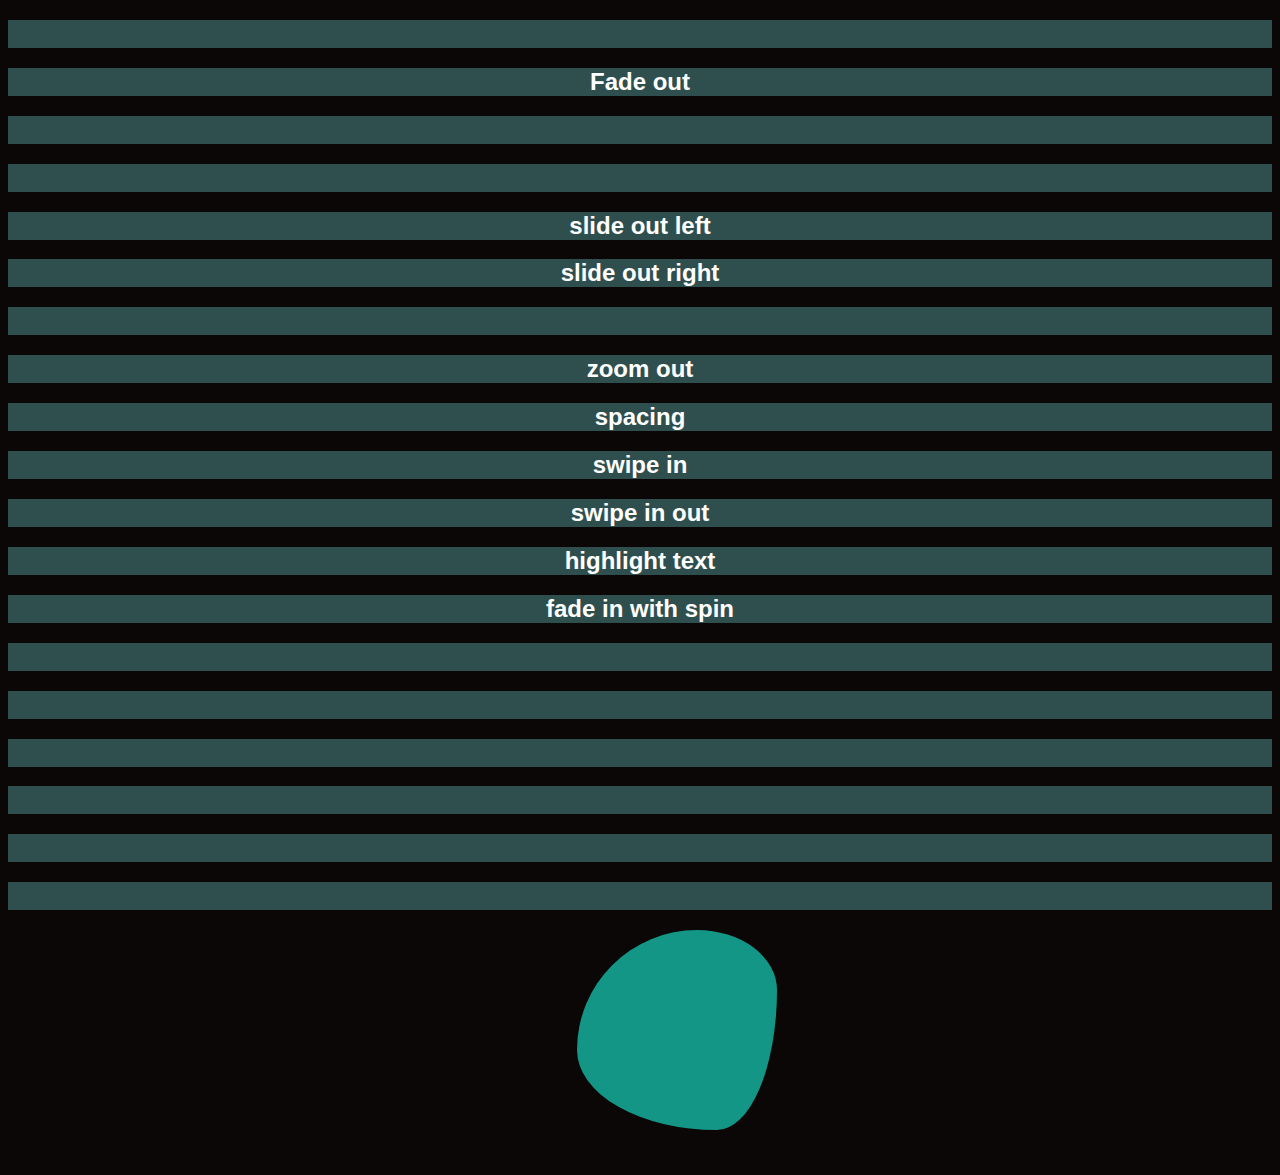
==== uxanim.html @ cb8e22ff "cleaned up and commented" ====
<!doctype html>

<html lang="en">
<head>
  <meta charset="utf-8">
  <title>Animation testing</title>
  <meta http-equiv="X-UA-Compatible" content="IE=edge"> 
  <meta name="viewport" content="width = device-width, initial-scale = 1">
  <link
    rel="stylesheet"
    href="uxanimate.css"
  />
  <link
    rel="stylesheet"
    href="style.css"
  />
</head>

<body style="background-color: #0a0706">
<div class="border"><h2 class="uxanimate__fadeIn">Fade In</h2></div>
<div class="border"><h2 class="uxanimate__fadeOut">Fade out</h2></div>
<div class="border"><h2 class="uxanimate__slideInLeft">slide in left</h2></div>
<div class="border"><h2 class="uxanimate__slideInRight opac">slide in right</h2></div>
<div class="border"><h2 class="uxanimate__slideOutLeft">slide out left</h2></div>
<div class="border"><h2 class="uxanimate__slideOutRight">slide out right</h2></div>
<div class="border"><h2 class="uxanimate__zoomIn">zoom in</h2></div>
<div class="border"><h2 class="uxanimate__zoomOut">zoom out</h2></div>
<div class="border"><h2 class="uxanimate__spacing">spacing</h2></div>
<div class="border uxanimate__swipeIn"><h2>swipe in</h2></div>
<div class="border"><h2 class="uxanimate__swipeInOut">swipe in out</h2></div>
<div class="border"><h2 class="uxanimate__highlightText">highlight text</h2></div>
<div class="border uxanimate__fadeInOnHover"><h2 class="uxanimate__fadeInOnHoverIn">fade in with spin</h2></div>
<div class="border"><h2 class="uxanimate__slideInLeftFade">slide in left fade</h2></div>
<div class="border"><h2 class="uxanimate__slideInRightFade">slide in right fade</h2></div>
<div class="border"><h2 class="uxanimate__fadeInBottom">fade in from bottom</h2></div>
<div class="border"><h2 class="uxanimate__slideInTopFadeSlow">slide in top fade slow</h2></div>
<div class="border"><h2 class="uxanimate__slideInTopFadeMid">slide in top fade mid</h2></div>
<div class="border"><h2 class="uxanimate__slideInTopFadeFast">slide in top fade fast</h2></div>
<div class="border uxanimate__blob"></div>
<div class="line"></div>
</body>
</html>
---- uxanimate.css ----
@charset "UTF-8";

/* constants */
:root {
  --duration-short: 200ms;
  --duration-mid: 300ms;
  --duration-long: 500ms;
  --animate-delay: 1s;
  --animate-repeat: 1;
}

/* predefined time templates */

.uxanimate__fadeIn, .uxanimate__slideInLeft, .uxanimate__slideInRight, .uxanimate__zoomIn {
  opacity: 0;
}

/* effects */
/* 1-fade in */
@-webkit-keyframes fadeIn {
  0% {opacity: 0;}
  100% {opacity: 1;}
}
@keyframes fadeIn {
  0% {opacity: 0;}
  100% {opacity: 1;}
}
.uxanimate__fadeIn.appear {
  -webkit-animation-name: fadeIn;
  animation-name: fadeIn;
  animation-duration: var(--duration-short);
  animation-timing-function: ease-in-out;
  opacity: 1;
}

/* 2-fade out */
@-webkit-keyframes fadeOut {
  0% {opacity: 1;}
  100% {opacity: 0;}
}
@keyframes fadeOut {
  0% {opacity: 1;}
  100% {opacity: 0;}
}
.uxanimate__fadeOut.appear {
  -webkit-animation-name: fadeOut;
  animation-name: fadeOut;
  animation-duration: var(--duration-short);
  animation-timing-function: ease-in-out;
  opacity: 0;
}

/*3-slide in skew left */
@keyframes slideInLeft {
  0% {transform: translateX(-10em) skewX(-5deg); opacity: 0;}
  80% {transform: translateX(2em) skewX(5deg);
    opacity: 1;}
  100% {transform: translateX(0em) skewX(0deg);
        opacity: 1;}
}

.uxanimate__slideInLeft {
  opacity: 0;
}

.uxanimate__slideInLeft.appear {
  animation-name: slideInLeft;
  animation-duration: var(--duration-mid);
  animation-timing-function: cubic-bezier(1, 0.2, 0, 0.8);
  opacity: 1;
  animation-fill-mode: forwards;
}

/*4-slide in skew right */
@keyframes slideInRight {
  0% {transform: translateX(10em) skewX(5deg); opacity: 0;}
  80% {transform: translateX(-2em) skewX(-5deg);
    opacity: 1;}
  100% {transform: translateX(0em) skewX(0deg);
        opacity: 1;}
}

.uxanimate__slideInRight {
  opacity: 0;
}

.uxanimate__slideInRight.appear {
  animation-name: slideInRight;
  animation-duration: var(--duration-mid);
  animation-timing-function: cubic-bezier(1, 0.2, 0, 0.8);
  opacity: 1;
  animation-fill-mode: forwards;
}

/*5-slide out skew left */
@keyframes slideOutLeft {
  0% {transform: translateX(0em) skewX(0deg); opacity: 1;}
  20% {transform: translateX(2em) skewX(-5deg); opacity: 1;}
  100% {transform: translateX(-10em) skewX(5deg);
        opacity: 0;}
}

.uxanimate__slideOutLeft {
  opacity: 1;
}

.uxanimate__slideOutLeft.appear {
  animation-name: slideOutLeft;
  animation-duration: var(--duration-mid);
  animation-timing-function: cubic-bezier(1, 0.2, 0, 0.8);
  opacity: 0;
  animation-fill-mode: forwards;
}

/*6-slide out right */
@keyframes slideOutRight {
  0% {transform: translateX(0em) skewX(0deg); opacity: 1;}
  20% {transform: translateX(-2em) skewX(5deg); opacity: 1;}
  100% {transform: translateX(10em) skewX(-5deg); opacity: 0;}
}

.uxanimate__slideOutRight {
  opacity: 1;
}

.uxanimate__slideOutRight.appear {
  animation-name: slideOutRight;
  animation-duration: var(--duration-mid);
  animation-timing-function: cubic-bezier(1, 0.2, 0, 0.8);
  opacity: 0;
  animation-fill-mode: forwards;
}

/*7-zooming in*/
@keyframes zoomIn {
  0% {transform: scale(0); opacity: 0;}
  60% {transform: scale(1); opacity: 1;}
  80% {transform: scale(1.3); opacity: 1;}
  100% {transform: scale(1); opacity: 1;}
}

.uxanimate__zoomIn {
  opacity: 0;
}

.uxanimate__zoomIn.appear {
  animation-name: zoomIn;
  animation-duration: var(--duration-short);
  animation-timing-function: ease-in-out;
  opacity: 1;
  animation-fill-mode: forwards;
}

/*8-zooming out*/
@keyframes zoomOut {
  0% {transform: scale(1); opacity: 1;}
  60% {transform: scale(1.3); opacity: 1;}
  80% {transform: scale(1); opacity: 1;}
  100% {transform: scale(0); opacity: 0;}
}

.uxanimate__zoomOut {
  opacity: 1;
}

.uxanimate__zoomOut.appear {
  animation-name: zoomOut;
  animation-duration: var(--duration-short);
  animation-timing-function: ease-in-out;
  opacity: 0;
  animation-fill-mode: forwards;
}

/*9-spacing */
@keyframes spacing {
  0% {letter-spacing: 0em;}
  50% {letter-spacing: 0.5em;}
  100% {letter-spacing: 0em;}
}

.uxanimate__spacing:hover {
  animation-name: spacing;
  animation-duration: var(--duration-mid);
  animation-timing-function: cubic-bezier(1, 0.2, 0, 0.8);
}

/*10- swipeIn */
@keyframes swipeIn {
  0% {clip-path: inset(0px 200px 0px 0px);}
  100% {clip-path: inset(0px 0px 0px 0px);}
}

.uxanimate__swipeIn:hover .uxanimate__swipeInInside{
  animation-name: swipeIn;
  animation-duration: var(--duration-long);
  animation-timing-function: ease-in-out;
}

/*11- swipeInOut */
@keyframes swipeInOut{
  0% {clip-path: inset(0px 200px 0px 0px); opacity: 1;}
  50% {clip-path: inset(0px 0px 0px 0px); opacity: 1;}
  100% {clip-path: inset(0px 0px 0px 200px); opacity: 0;}
}

.uxanimate__swipeInOut:hover .uxanimate__swipeInOutInside{
  animation-name: swipeInOut;
  animation-duration: var(--duration-long);
  animation-timing-function: cubic-bezier(1, 0.2, 0, 0.8);
}

/*12 - text highlight */
.uxanimate__highlightText {
  background-image: linear-gradient(120deg, #139686 0%, #139686 100%);
  background-repeat: no-repeat;
  background-size: 0% 0.4em;
  background-position: 0 110%;
  transition: background-size 300ms ease-in-out;
}

.uxanimate__highlightText:hover{
  background-size: 80% 0.4em;
}

/*13 - blob animation */
.uxanimate__blob {
  background: linear-gradient(120deg, #139686 0%, #139686 100%);
  animation: morph 6s ease-in-out infinite;
  -moz-animation: morph 6s ease-in-out infinite;
  -webkit-animation: morph 6s ease-in-out infinite;
  border-radius: 60% 40% 30% 70% / 60% 30% 70% 40%;
  height: 400px;
  transition: all 1s ease-in-out;
  -moz-transition: all 1s ease-in-out;
  -webkit-transition: all 1s ease-in-out;
  width: 400px;
  z-index: 5;
}

@keyframes morph {
  0% {
			border-radius:  50% 40% 30% 70% / 60% 30% 70% 40%;
	} 
	50% {
			border-radius:  20% 60% 70% 40% / 60% 60% 30% 60%;
	}
	100% {
		border-radius:  50% 40% 30% 70% / 60% 30% 70% 40%;
	} 
}

/*14- fade in on hover */
.uxanimate__fadeInOnHover:hover .uxanimate__fadeInOnHoverIn{
  animation-name: fadeInWithOpacity;
  animation-duration: var(--duration-long);
  animation-timing-function: ease-in-out;
  animation-fill-mode: forwards;
  opacity: 0;
}

@keyframes fadeInWithOpacity {
  0% {
    opacity: 1;
    transform: translateY(0);
  }
  30% {
    opacity: 0;
  }
  40% {
    opacity: 0;
    transform: translateY(2em);
  }
  50% {
    opacity: 0;
    transform: translateY(-2em);
  }
  60% {
    transform: translateY(-2em);
  }
  100% {
    opacity: 1;
    transform: translateY(0);
  }
}

/*15 - slide in left with fade */ 
.uxanimate__slideInLeftFade {
  grid-column: 2 / 3;
  -webkit-transform: translateX(-50%);
  transform: translateX(-50%);
  transition: opacity 250ms ease-in, -webkit-transform 400ms ease-in;
  transition: opacity 250ms ease-in, transform 400ms ease-in;
  transition: opacity 250ms ease-in, transform 400ms ease-in,
    -webkit-transform 400ms ease-in;
  opacity: 0;
}

.uxanimate__slideInLeftFade.appear {
  -webkit-transform: translateX(0);
  transform: translateX(0);
  opacity: 1;
}

/*16 - slide in right with fade */
.uxanimate__slideInRightFade {
  grid-column: 3 / 4;
  -webkit-transform: translateX(50%);
  transform: translateX(50%);
  transition: opacity 250ms ease-in, -webkit-transform 400ms ease-in;
  transition: opacity 250ms ease-in, transform 400ms ease-in;
  transition: opacity 250ms ease-in, transform 400ms ease-in,
    -webkit-transform 400ms ease-in;
  opacity: 0;
}

.uxanimate__slideInRightFade.appear {
  -webkit-transform: translateX(0);
  transform: translateX(0);
  opacity: 1;
}

/*17 - fade in from bottom */
.uxanimate__fadeInBottom {
  opacity: 0;
}

.uxanimate__fadeInBottom.appear {
  animation-name: fadeInBottom;
  animation-duration: 350ms;
  animation-timing-function: ease-in;
  animation-fill-mode: forwards;
}

/*18 - slide in top with fade slow */ 
.uxanimate__slideInTopFadeSlow {
  grid-column: 2 / 3;
  -webkit-transform: translateY(-50%);
  transform: translateY(-50%);
  transition: opacity 250ms ease-in, -webkit-transform 500ms ease-in;
  transition: opacity 250ms ease-in, transform 500ms ease-in;
  transition: opacity 250ms ease-in, transform 500ms ease-in,
    -webkit-transform 500ms ease-in;
  opacity: 1;
}

.uxanimate__slideInTopFadeSlow:hover {
  -webkit-transform: translateY(0);
  transform: translateY(0);
  opacity: 1;
}

/*19 - slide in top with fade middle */ 
.uxanimate__slideInTopFadeMid {
  grid-column: 2 / 3;
  -webkit-transform: translateY(-50%);
  transform: translateY(-50%);
  transition: opacity 200ms ease-in, -webkit-transform 300ms ease-in;
  transition: opacity 200ms ease-in, transform 300ms ease-in;
  transition: opacity 200ms ease-in, transform 300ms ease-in,
    -webkit-transform 300ms ease-in;
  opacity: 1;
}

.uxanimate__slideInTopFadeMid:hover {
  -webkit-transform: translateY(0);
  transform: translateY(0);
  opacity: 1;
}

/*20 - slide in top with fade fast */ 
.uxanimate__slideInTopFadeFast {
  grid-column: 2 / 3;
  -webkit-transform: translateY(-50%);
  transform: translateY(-50%);
  transition: opacity 100ms ease-in, -webkit-transform 100ms ease-in;
  transition: opacity 100ms ease-in, transform 100ms ease-in;
  transition: opacity 100ms ease-in, transform 100ms ease-in,
    -webkit-transform 100ms ease-in;
  opacity: 1;
}

.uxanimate__slideInTopFadeFast:hover {
  -webkit-transform: translateY(0);
  transform: translateY(0);
  opacity: 1;
}


@keyframes fadeInBottom {
  0% {
    opacity: 0;
    transform: translateY(100px);
  }
  50% {
    opacity: 0;
  }
  100% {
    opacity: 1;
    transform: translateY(0px);
  }
}


/*examples*/
h2 {
  text-align: center;
  font-family: sans-serif;
  color: white;
}


.line {
  background-color:rgb(255,0,0);
  margin: auto;
  width: 200px;
  height: 5px;
  animation-name: swipeInOut;
  animation-duration: 500ms;
  animation-timing-function: cubic-bezier(1, 0.2, 0, 0.8);
  animation-iteration-count: infinite;
  opacity: 0;
}
---- style.css ----
.border {
  background-color: darkslategray;
}

.uxanimate__fadeIn:hover {
  -webkit-animation-name: fadeIn;
  animation-name: fadeIn;
  animation-duration: var(--duration-short);
  animation-timing-function: ease-in-out;
  opacity: 1;
}

.uxanimate__fadeOut:hover {
  -webkit-animation-name: fadeOut;
  animation-name: fadeOut;
  animation-duration: var(--duration-short);
  animation-timing-function: ease-in-out;
  opacity: 0;
}

.uxanimate__slideInLeft:hover{
  animation-name: slideInLeft;
  animation-duration: var(--duration-mid);
  animation-timing-function: cubic-bezier(1, 0.2, 0, 0.8);
  opacity: 1;
  animation-fill-mode: forwards;
}

.uxanimate__slideInRight:hover{
  animation-name: slideInRight;
  animation-duration: var(--duration-mid);
  animation-timing-function: cubic-bezier(1, 0.2, 0, 0.8);
  opacity: 1;
  animation-fill-mode: forwards;
}

.uxanimate__slideOutLeft:hover{
  animation-name: slideOutLeft;
  animation-duration: var(--duration-mid);
  animation-timing-function: cubic-bezier(1, 0.2, 0, 0.8);
  opacity: 0;
  animation-fill-mode: forwards;
}

.uxanimate__slideOutRight:hover{
  animation-name: slideOutRight;
  animation-duration: var(--duration-mid);
  animation-timing-function: cubic-bezier(1, 0.2, 0, 0.8);
  opacity: 0;
  animation-fill-mode: forwards;
}

.uxanimate__zoomIn:hover{
  animation-name: zoomIn;
  animation-duration: var(--duration-short);
  animation-timing-function: ease-in-out;
  opacity: 1;
  animation-fill-mode: forwards;
}

.uxanimate__zoomOut:hover {
  animation-name: zoomOut;
  animation-duration: var(--duration-short);
  animation-timing-function: ease-in-out;
  opacity: 0;
  animation-fill-mode: forwards;
}

.uxanimate__blob {
  width: 200px;
  height: 200px;
  margin-left: 45%;
  margin-top: 20px;
  margin-bottom: 20px;
}

.uxanimate__slideInLeftFade:hover, .uxanimate__slideInRightFade:hover{
  -webkit-transform: translateX(0);
  transform: translateX(0);
  opacity: 1;
}

.uxanimate__fadeInBottom:hover{
  animation-name: fadeInBottom;
  animation-duration: 350ms;
  animation-timing-function: ease-in;
  animation-fill-mode: forwards;
}

.uxanimate__slideInTopFadeSlow, .uxanimate__slideInTopFadeMid, .uxanimate__slideInTopFadeFast {
  opacity: 0;
}

.line {
  margin-top: 20px;
  margin-bottom: 20px;
}
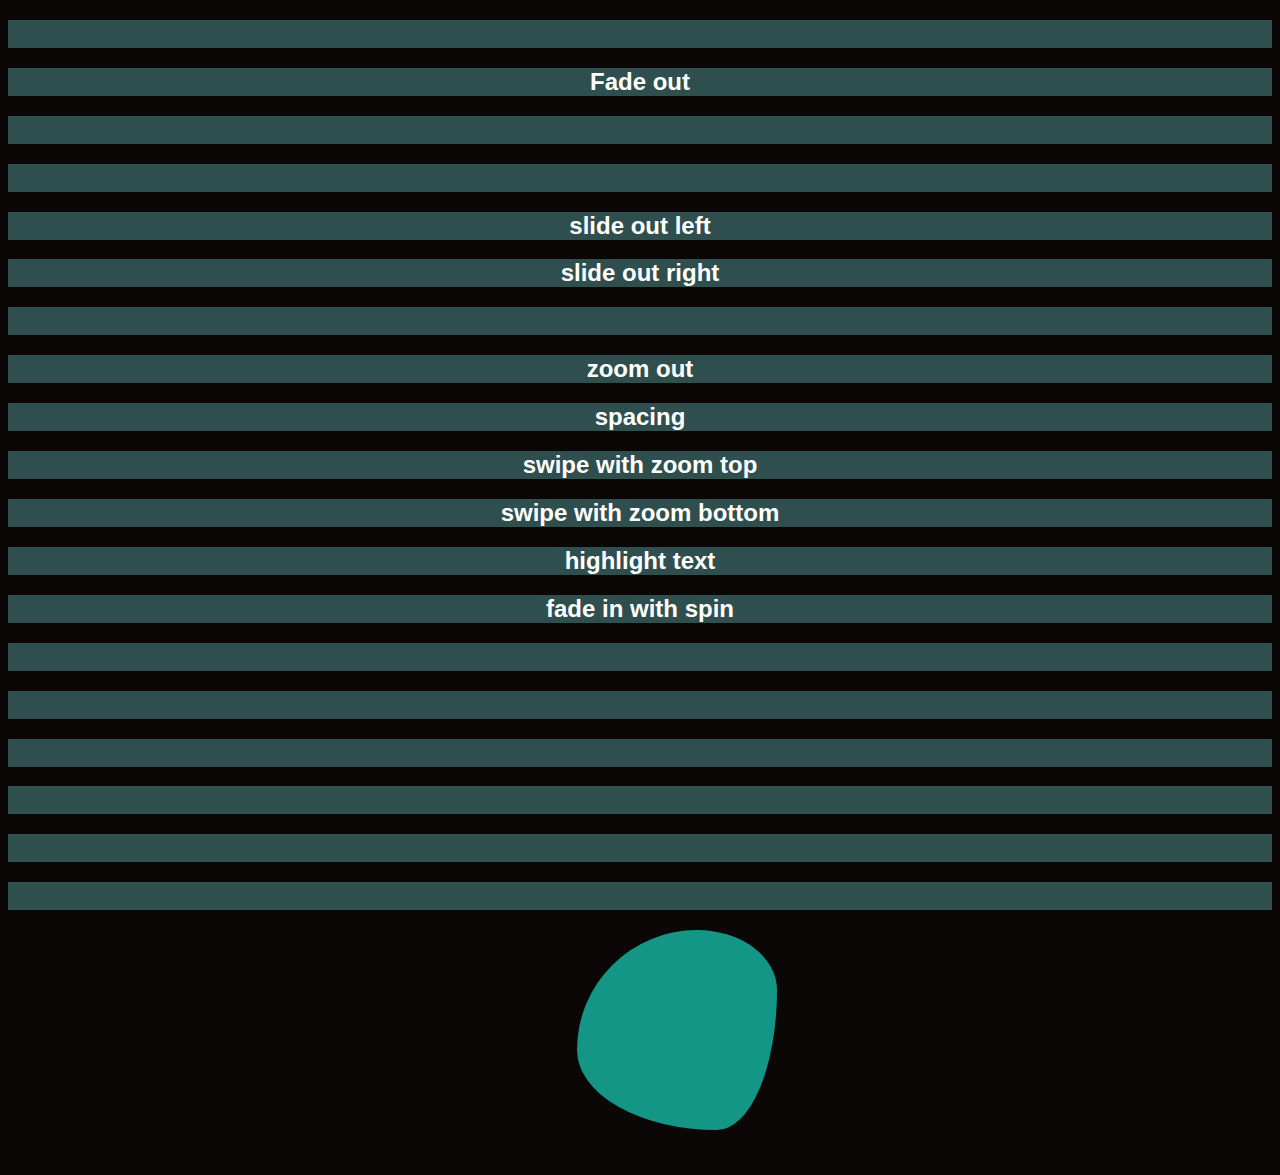
==== commit e9404fb5: "effect 10 and 11" ====
--- a/uxanim.html
+++ b/uxanim.html
@@ -26,8 +26,8 @@
 <div class="border"><h2 class="uxanimate__zoomIn">zoom in</h2></div>
 <div class="border"><h2 class="uxanimate__zoomOut">zoom out</h2></div>
 <div class="border"><h2 class="uxanimate__spacing">spacing</h2></div>
-<div class="border uxanimate__swipeIn"><h2>swipe in</h2></div>
-<div class="border"><h2 class="uxanimate__swipeInOut">swipe in out</h2></div>
+<div class="border uxanimate__swipeIn"><h2>swipe with zoom top</h2></div>
+<div class="border"><h2 class="uxanimate__swipeInOut">swipe with zoom bottom</h2></div>
 <div class="border"><h2 class="uxanimate__highlightText">highlight text</h2></div>
 <div class="border uxanimate__fadeInOnHover"><h2 class="uxanimate__fadeInOnHoverIn">fade in with spin</h2></div>
 <div class="border"><h2 class="uxanimate__slideInLeftFade">slide in left fade</h2></div>
--- a/uxanimate.css
+++ b/uxanimate.css
@@ -184,29 +184,30 @@
   animation-timing-function: cubic-bezier(1, 0.2, 0, 0.8);
 }
 
-/*10- swipeIn */
-@keyframes swipeIn {
-  0% {clip-path: inset(0px 200px 0px 0px);}
-  100% {clip-path: inset(0px 0px 0px 0px);}
-}
-
-.uxanimate__swipeIn:hover .uxanimate__swipeInInside{
-  animation-name: swipeIn;
-  animation-duration: var(--duration-long);
-  animation-timing-function: ease-in-out;
-}
-
-/*11- swipeInOut */
-@keyframes swipeInOut{
-  0% {clip-path: inset(0px 200px 0px 0px); opacity: 1;}
-  50% {clip-path: inset(0px 0px 0px 0px); opacity: 1;}
-  100% {clip-path: inset(0px 0px 0px 200px); opacity: 0;}
-}
-
-.uxanimate__swipeInOut:hover .uxanimate__swipeInOutInside{
-  animation-name: swipeInOut;
-  animation-duration: var(--duration-long);
-  animation-timing-function: cubic-bezier(1, 0.2, 0, 0.8);
+/*10- swipe with zoom top */
+@keyframes zoomTop {
+  0% {transform: scale(0) translateY(-100%); opacity: 0;}
+  50% {opacity: 1;}
+  100% {transform: scale(1) translateY(0); opacity: 1;}
+}
+
+.uxanimate__zoomInTop:hover .uxanimate__zoomInTopIn{
+  animation-name: zoomTop;
+  animation-duration: var(--duration-mid);
+  animation-timing-function: ease-in-out;
+}
+
+/*11- swipe with zoom bottom */
+@keyframes zoomBtm {
+  0% {transform: scale(0) translateY(100%); opacity: 0;}
+  50% {opacity: 1;}
+  100% {transform: scale(1) translateY(0); opacity: 1;}
+}
+
+.uxanimate__zoomInBtm:hover .uxanimate__zoomInBtmIn{
+  animation-name: zoomBtm;
+  animation-duration: var(--duration-mid);
+  animation-timing-function: ease-in-out;
 }
 
 /*12 - text highlight */
